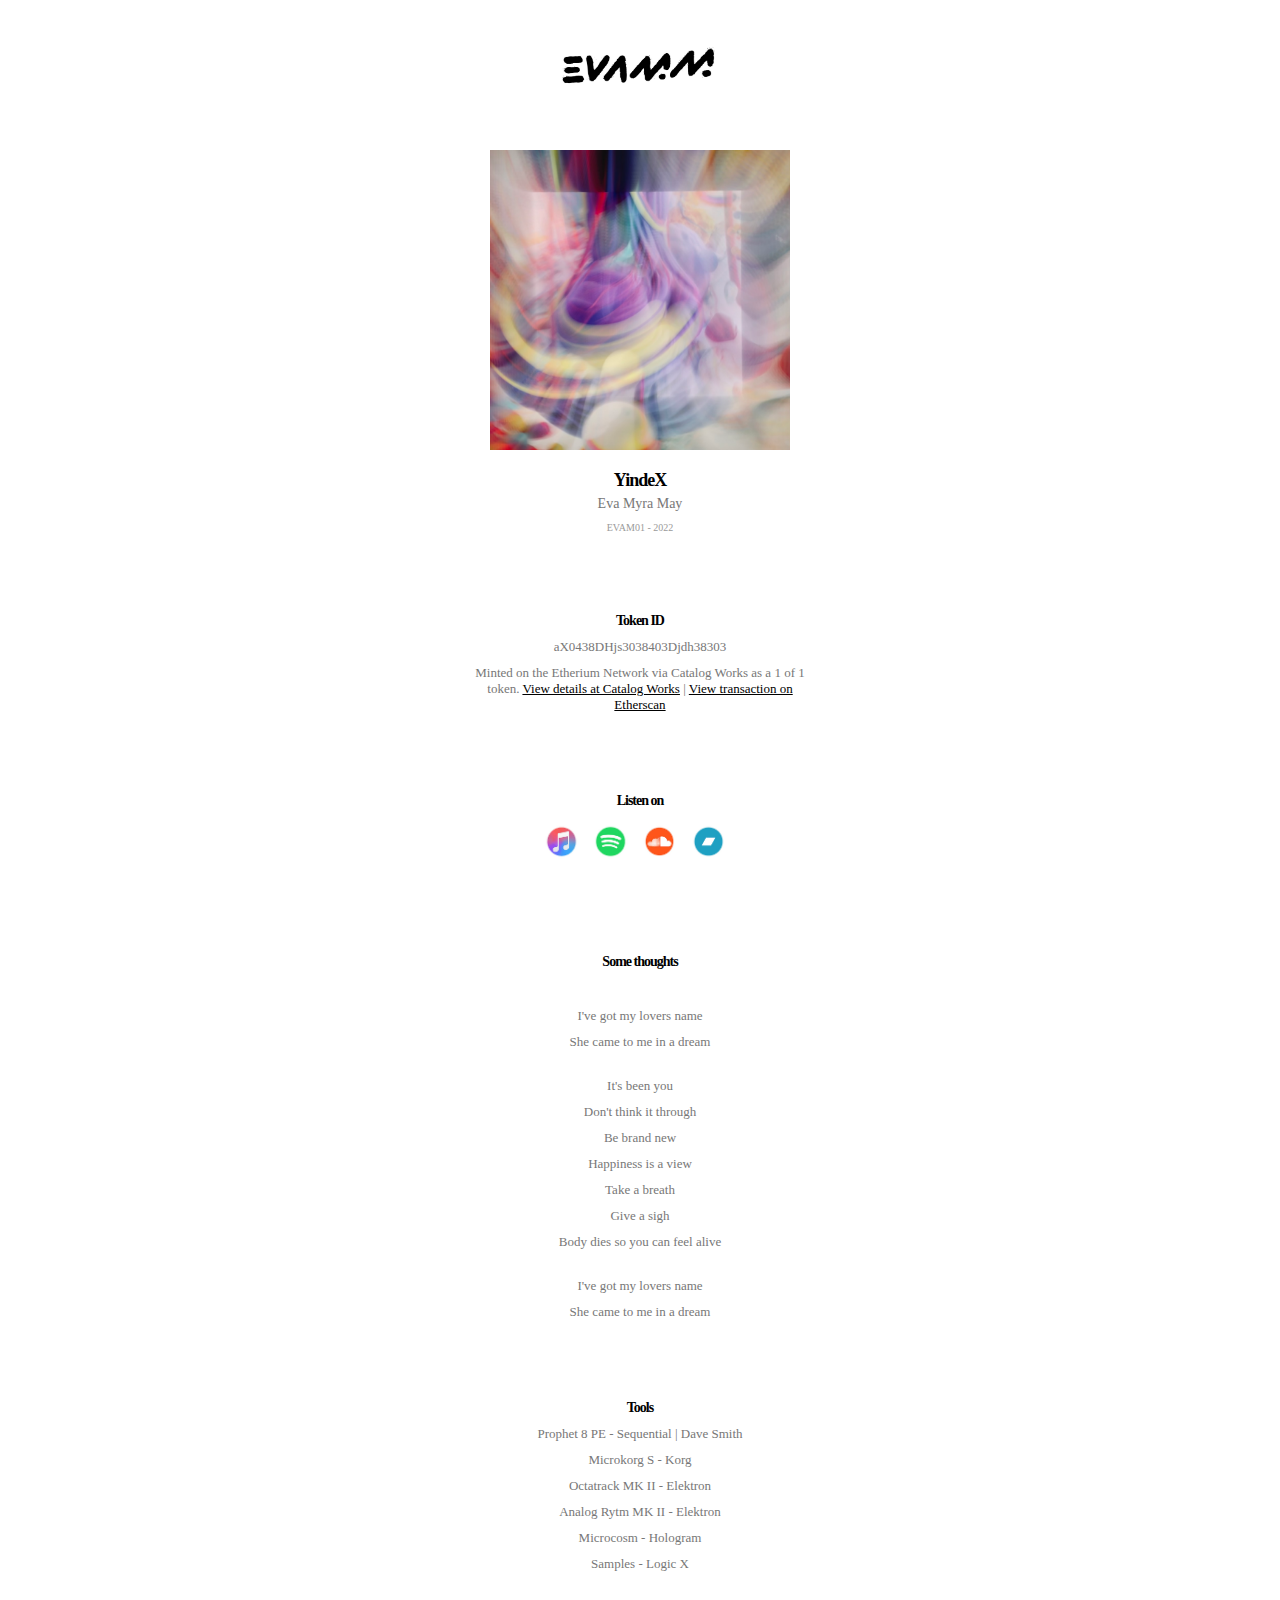
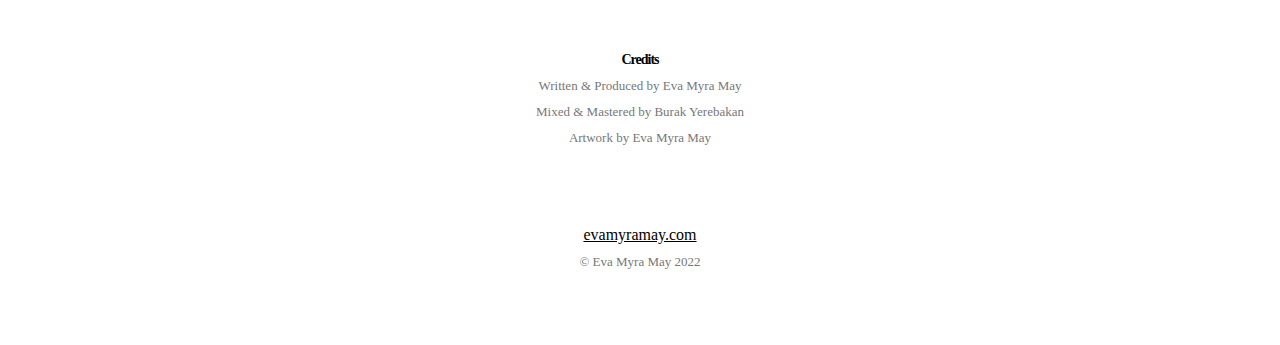
==== YindeX/index.html @ 7f6bcb9b "moving around folders for github" ====
<html lang="en">
  <head>
    <meta name="viewport" content="width=device-width, initial-scale=1" />
    <title>Eva Myra May</title>
    <meta charset="UTF-8">
    <meta name="description" content="YindeX" />
    <meta property="fb:app_id" content="966242223397117" />
    <meta property="og:url" content="http://evamyramay.com" />
    <meta property="og:type" content="website" />
    <meta property="og:title" content="Eva Myra May" />
    <meta property="og:description" content="YindeX" />
    <meta property="og:image" content="http://evamyramay.com/images/YindeX_photo.jpg" />
    <link rel="shortcut icon" href="http://evamyramay.com/favicon.ico" type="image/x-icon" />
    <link rel="stylesheet" type="text/css" href="stylesheet.css">
    <link href="https://fonts.googleapis.com/css?family=Source+Sans+Pro:300,600&display=swap" rel="stylesheet">
    <script src="https://ajax.googleapis.com/ajax/libs/jquery/3.1.0/jquery.min.js"></script>
    <script type="text/javascript" src="script.js"></script>
  </head>
  <body>

    <div id="main_content">
      <a class="logo" href="http://evamyramay.com"> Eva Myra May </a>
      <div id="bio">
        <div class="section">
          <div class="song_image">
            <img src="YindeX.jpg"></img>
          </div>
          <h1 class="song_title"> YindeX</h1>
          <h3> Eva Myra May </h3>
          <p class="date"> EVAM01 - 2022 </p>
        </div>
        <div class="section">
          <h1 class="subheader"> Token ID</h1>
          <p> aX0438DHjs3038403Djdh38303 </p>
          <p> Minted on the Etherium Network via Catalog Works as a 1 of 1 token.
          <a class="catalog" href="/">View details at Catalog Works</a> |
          <a class="catalog" href="/">View transaction on Etherscan</a>
        </div>
        <div class="section social_links">
          <h1 class="subheader"> Listen on </h1>
          <a class="apple" href="/">Apple Music</a>
          <a class="spotify" href="/">Spotify</a>
          <a class="soundcloud" href="/">Soundcloud</a>
          <a class="bandcamp" href="/">Bandcamp</a>
        </div>
        <div class="section">
          <h1 class="subheader"> Some thoughts </h1>
          <br/>
          <p> I've got my lovers name </p>
          <p> She came to me in a dream </p>
          <br/>
          <p> It's been you </p>
          <p> Don't think it through </p>
          <p> Be brand new </p>
          <p> Happiness is a view </p>
          <p> Take a breath </p>
          <p> Give a sigh </p>
          <p> Body dies so you can feel alive </p>
          <br/>
          <p> I've got my lovers name </p>
          <p> She came to me in a dream </p>
        </div>
        <div class="section">
          <h1 class="subheader">Tools</h1>
          <p>Prophet 8 PE - Sequential | Dave Smith</p>
          <p>Microkorg S - Korg</p>
          <p>Octatrack MK II - Elektron</p>
          <p>Analog Rytm MK II - Elektron</p>
          <p>Microcosm - Hologram</p>
          <p>Samples - Logic X</p>
        </div>
        <div class="section">
          <h1 class="subheader"> Credits </h1>
          <p> Written & Produced by Eva Myra May </p>
          <p> Mixed & Mastered by Burak Yerebakan </p>
          <p> Artwork by Eva Myra May </p>
        </div>
      </div>

      <div id="footer">
        <a href="https://www.evamyramay.com">evamyramay.com</a>
        <p class="tiny">&copy; Eva Myra May 2022</p>
      </div>
    </div>

  </body>

</html>
---- YindeX/stylesheet.css ----
* {
  margin: 0;
  padding: 0;
}
.clickable {
  cursor: pointer;
  cursor: hand;
}
a {
  color: #000;
  text-decoration: underline;
}
a:hover {
  color: #000;
  text-decoration: none;
}
body {
  background-color: #ffffff;
  color: #000;
  font-family: Times;
  font-weight: 300;
  text-rendering: optimizeLegibility;
  font-smooth: always;
  font-smoothing: antialiased;
  -moz-font-smoothing: antialiased;
  -webkit-font-smoothing: antialiased;
  -webkit-font-smoothing: subpixel-antialiased;
}


#main_content {
  margin: 0 auto 50px;
  padding: 0 25px 25px;
  max-width: 350px;

}
.video-container {margin-bottom:10px; position: relative; padding-bottom: 56.25%; padding-top: 30px; height: 0; overflow: hidden; }

.video-container iframe, .video-container object, .video-container embed { position: absolute; top: 0; left: 0; width: 100%; height: 100%; }

#bio {
  margin: 50px auto;
  text-align: center;
}


div.social_links a {
  margin: 5px auto;
  display: inline-block;
  text-indent: -9999px;
  background-size: 35px;
  background-repeat: no-repeat;
  height: 45px;
  width: 45px;
}
a.apple {
  background-image: url("images/social_logos/apple.jpg");
}
a.spotify {
  background-image: url("images/social_logos/spotify.jpg");
}
a.soundcloud {
  background-image: url("images/social_logos/soundcloud.jpg");
}
a.bandcamp{
  background-image: url("images/social_logos/bandcamp.jpg");
}

h1 {
  font-size: 18px;
  letter-spacing: -1px;
  width: 250px;
  margin: 20px auto 40px;
}
h1.subheader {
  font-size: 14px;
  margin-bottom: 10px;
}
h1.song_title {
  margin-bottom: 5px;
}
h3 {
  margin-top: 0;
  font-size: 14px;
  color: #777777;
  font-weight: normal;
}
div#soundcloud_embed {
  width: 100%;
}
div.feature_image img {
  width: 300px;
  margin: 0 auto 5px;
}
p {
  color: #777777;
  font-size: 13px;
  margin: 10px 0 0 0;
}
p.date {
  margin-top: 10px;
  font-size: 10px;
  color: #9a9a9a;
}
p.email {
  margin: 0 0 0 0;
  font-size: 16px;
  width: 100%;
}
a.logo {
  display: block;
  text-indent: -9999px;
  max-width: 160px;
  height: 70px;
  margin: 30px auto 0;
  background-image: url("icon.jpg");
  background-size: 100%;
  background-repeat: no-repeat;
}
div.section {
  margin-bottom: 80px;
}
div#footer {
  max-width: 300px;
  margin: 0 auto;
  text-align: center;
}
div.song_image img {
  max-width: 300px;
  margin: 0 auto;
}

/* Tablet Styles */
@media all and (min-width: 768px){

}


/* Desktop Styles */
@media all and (min-width: 1090px){

}
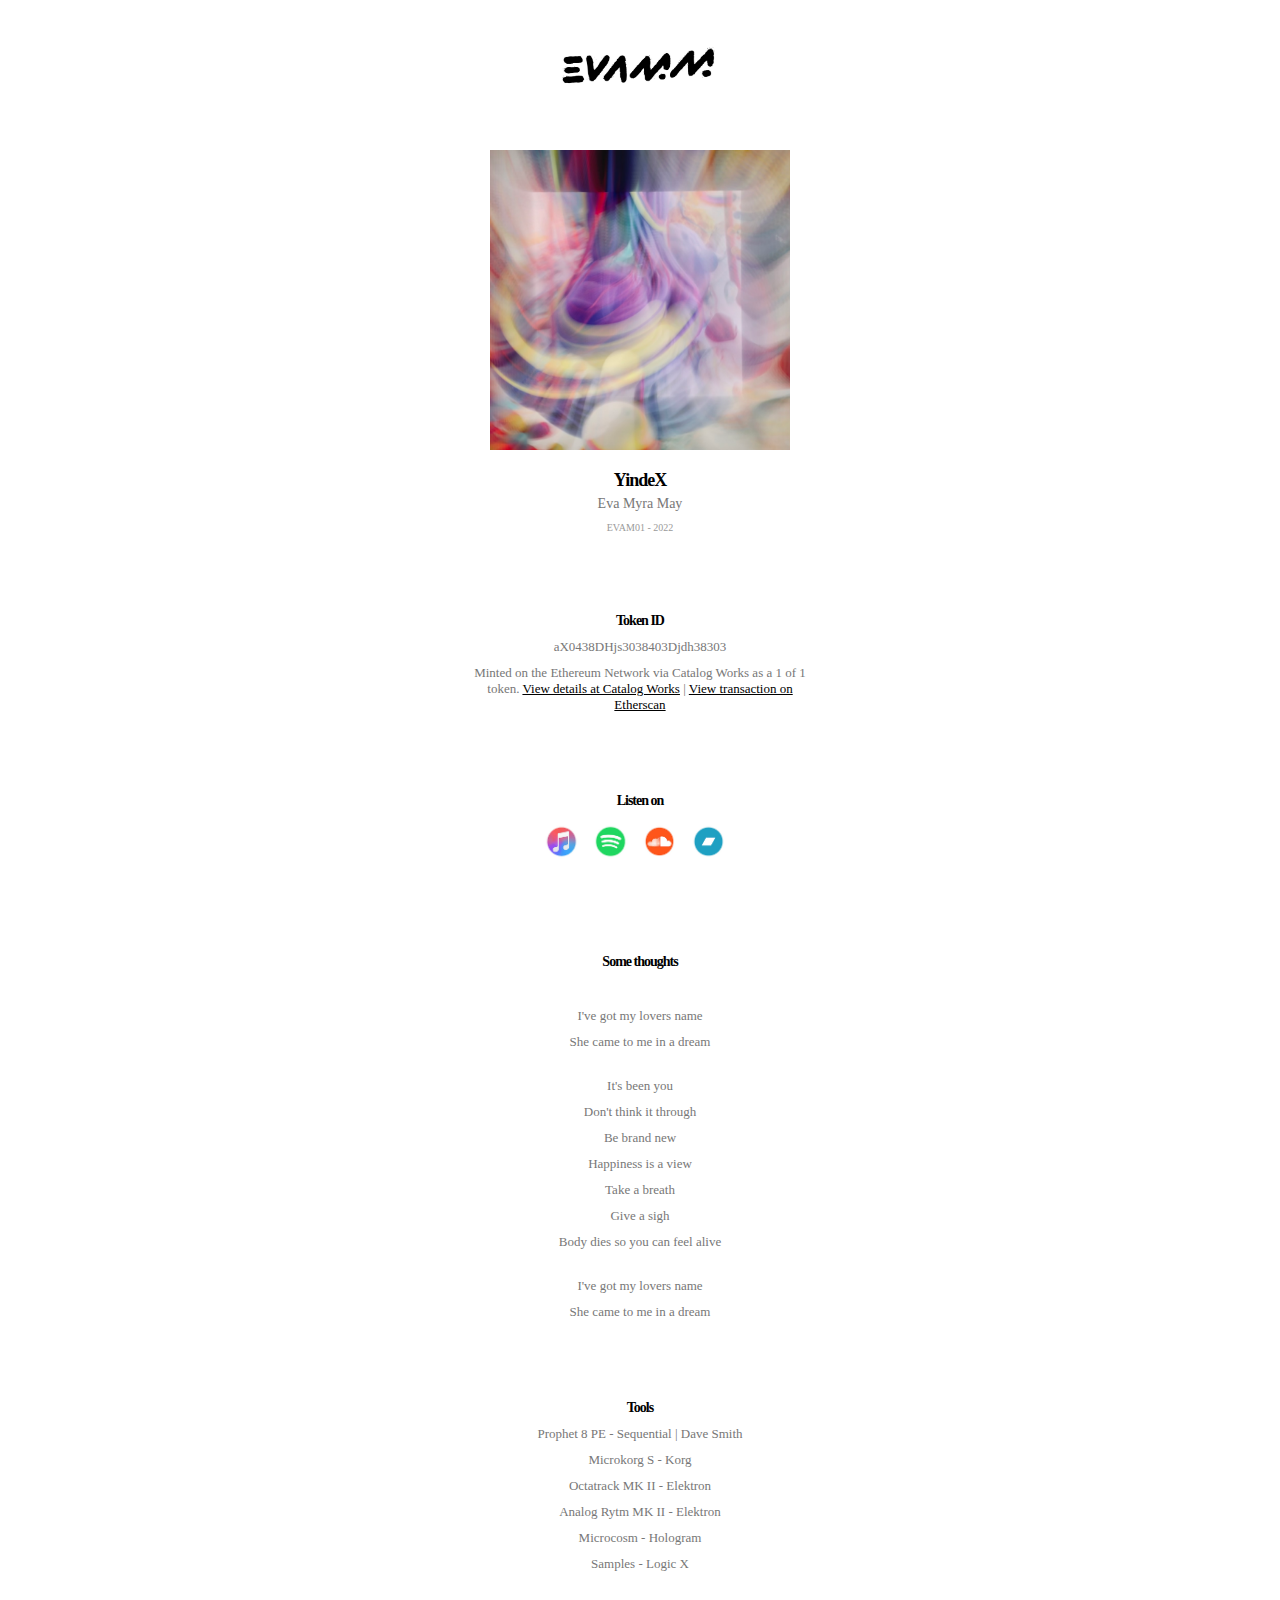
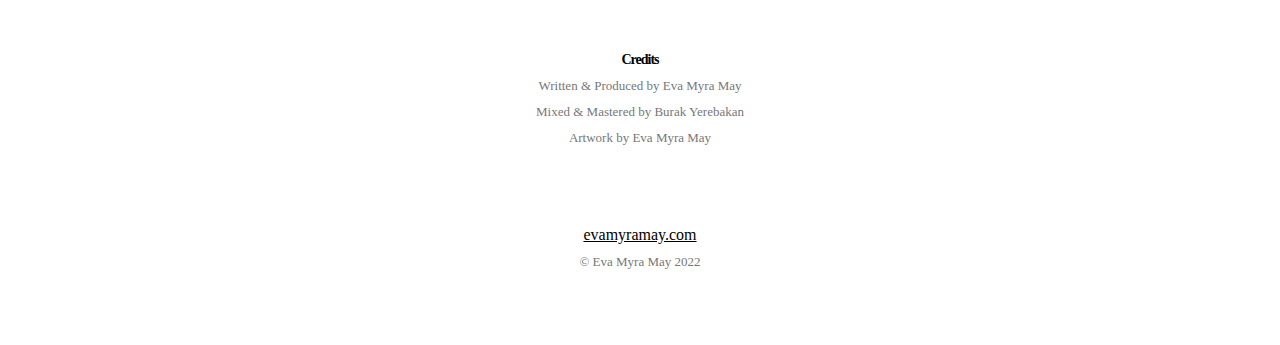
==== commit 898e8ac2: "typo fix" ====
--- a/YindeX/index.html
+++ b/YindeX/index.html
@@ -32,7 +32,7 @@
         <div class="section">
           <h1 class="subheader"> Token ID</h1>
           <p> aX0438DHjs3038403Djdh38303 </p>
-          <p> Minted on the Etherium Network via Catalog Works as a 1 of 1 token.
+          <p> Minted on the Ethereum Network via Catalog Works as a 1 of 1 token.
           <a class="catalog" href="/">View details at Catalog Works</a> |
           <a class="catalog" href="/">View transaction on Etherscan</a>
         </div>
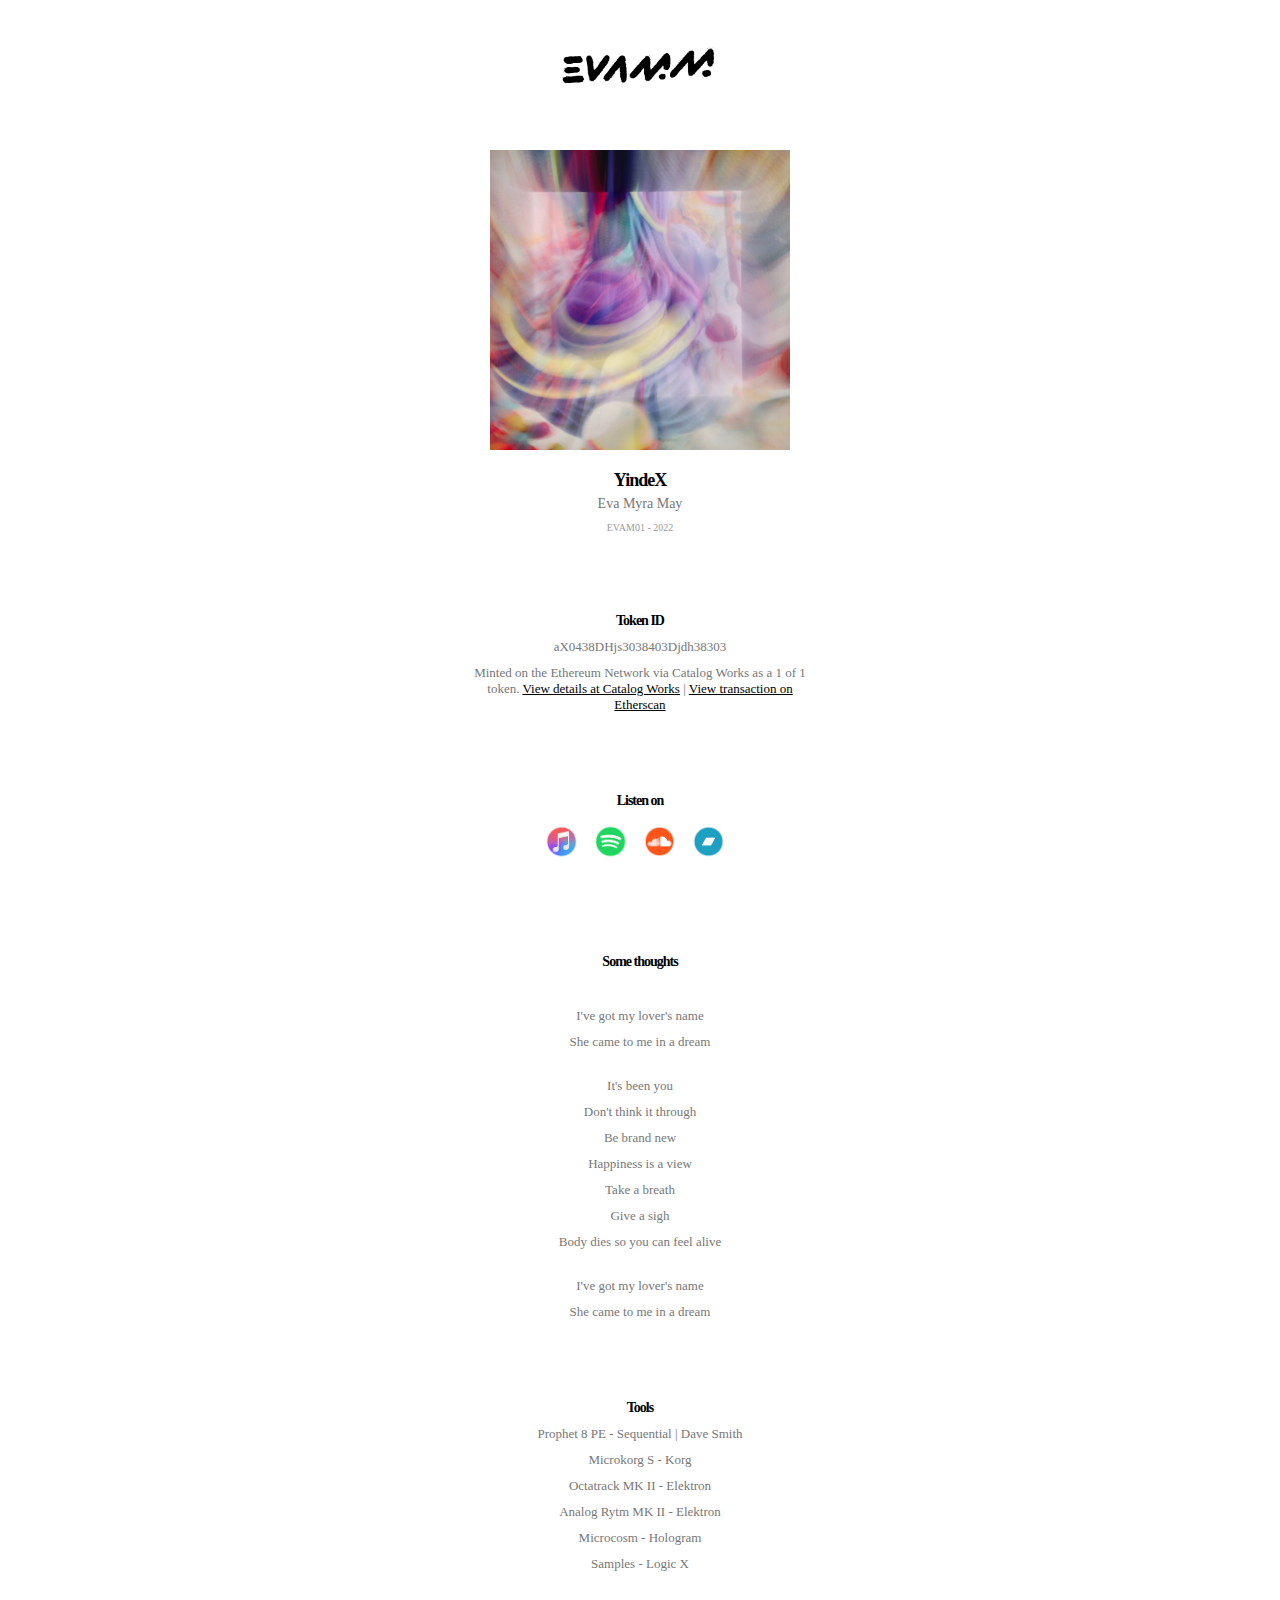
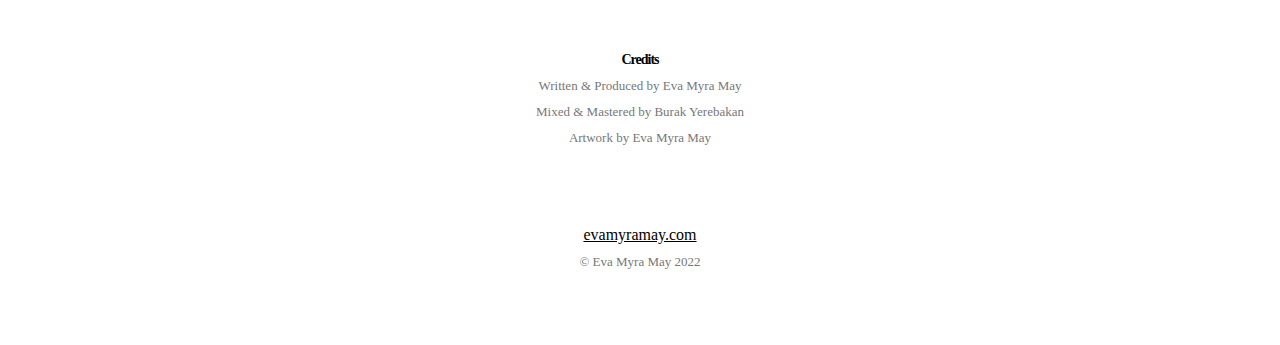
==== commit ec8331c8: "typos" ====
--- a/YindeX/index.html
+++ b/YindeX/index.html
@@ -46,7 +46,7 @@
         <div class="section">
           <h1 class="subheader"> Some thoughts </h1>
           <br/>
-          <p> I've got my lovers name </p>
+          <p> I've got my lover's name </p>
           <p> She came to me in a dream </p>
           <br/>
           <p> It's been you </p>
@@ -57,7 +57,7 @@
           <p> Give a sigh </p>
           <p> Body dies so you can feel alive </p>
           <br/>
-          <p> I've got my lovers name </p>
+          <p> I've got my lover's name </p>
           <p> She came to me in a dream </p>
         </div>
         <div class="section">
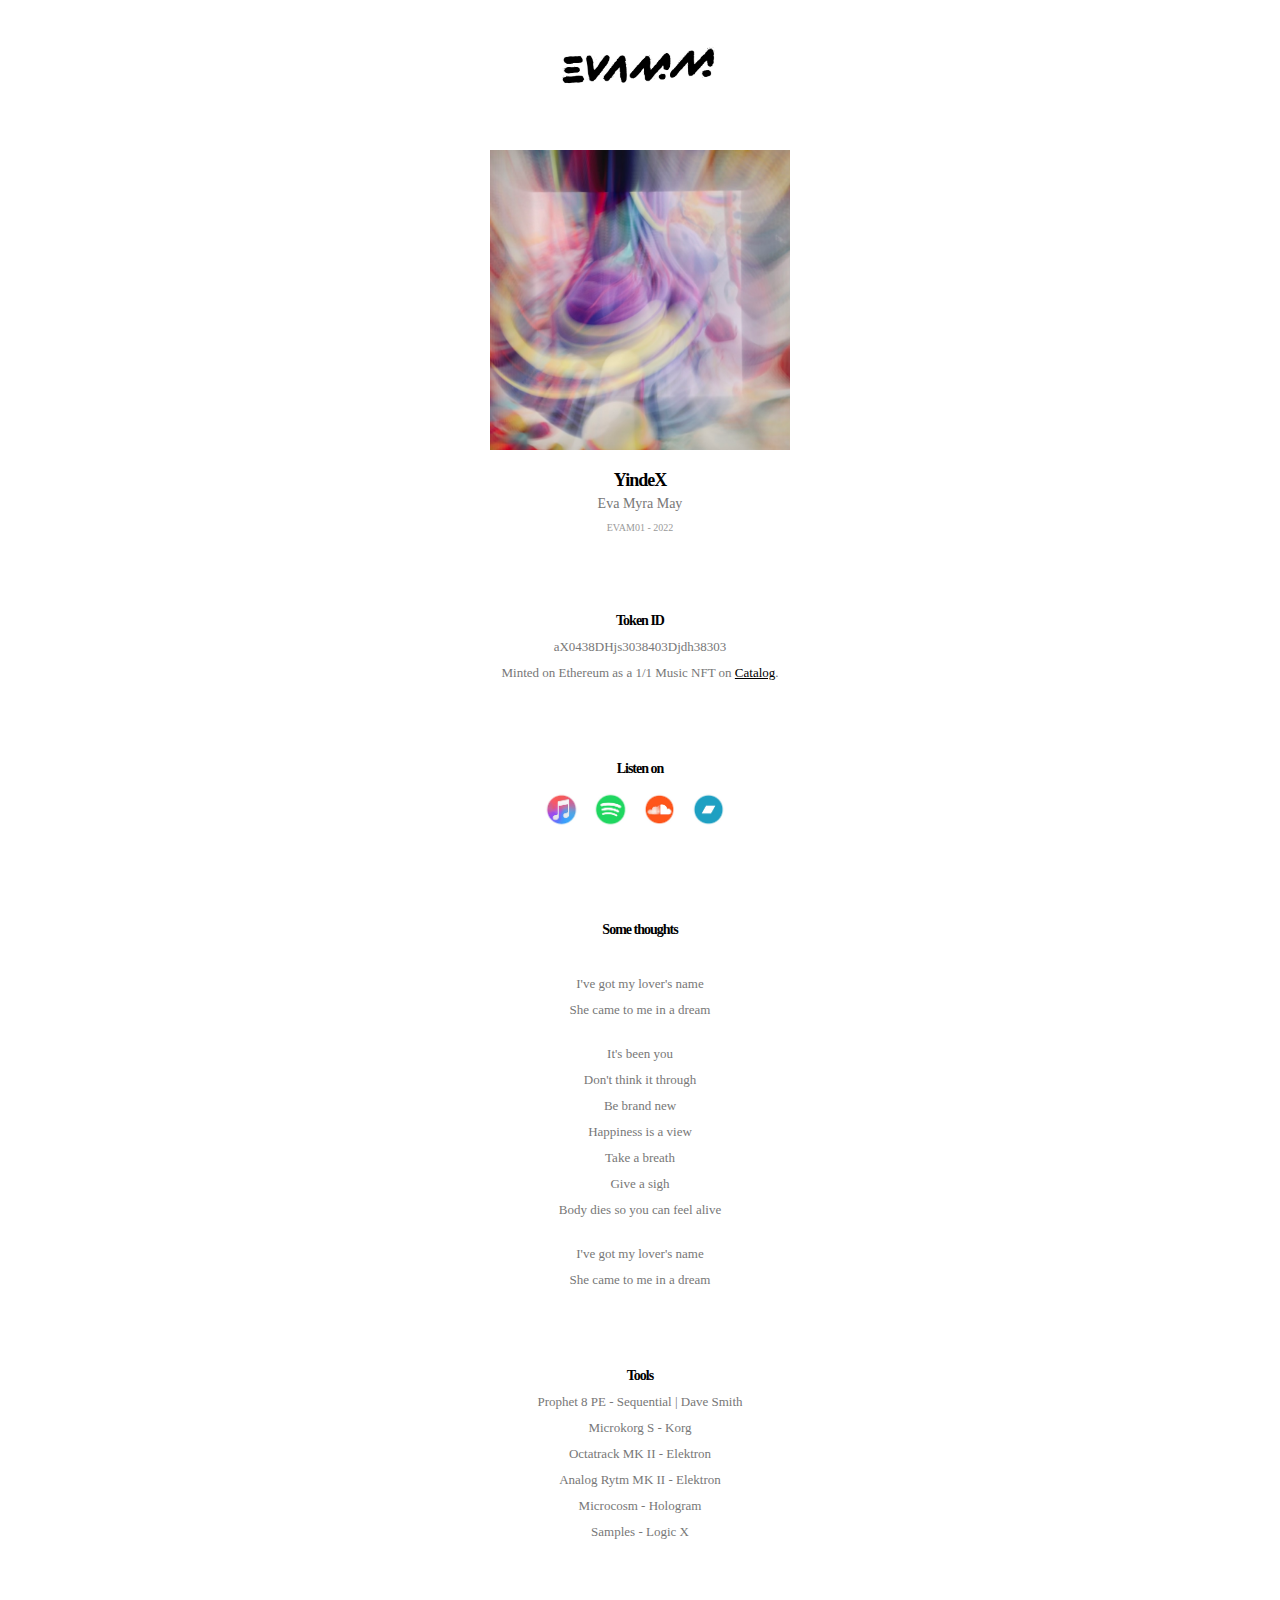
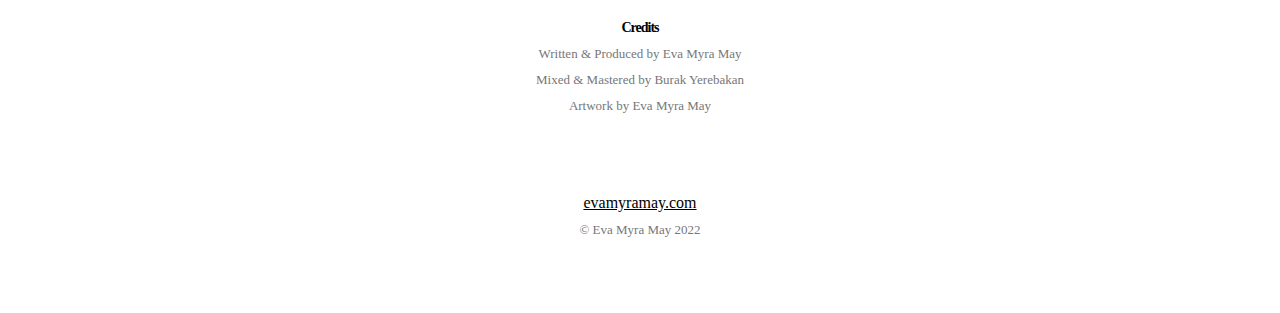
==== commit 561c1545: "copy changes" ====
--- a/YindeX/index.html
+++ b/YindeX/index.html
@@ -32,9 +32,7 @@
         <div class="section">
           <h1 class="subheader"> Token ID</h1>
           <p> aX0438DHjs3038403Djdh38303 </p>
-          <p> Minted on the Ethereum Network via Catalog Works as a 1 of 1 token.
-          <a class="catalog" href="/">View details at Catalog Works</a> |
-          <a class="catalog" href="/">View transaction on Etherscan</a>
+          <p> Minted on Ethereum as a 1/1 Music NFT on <a href="/">Catalog</a>.</p>
         </div>
         <div class="section social_links">
           <h1 class="subheader"> Listen on </h1>
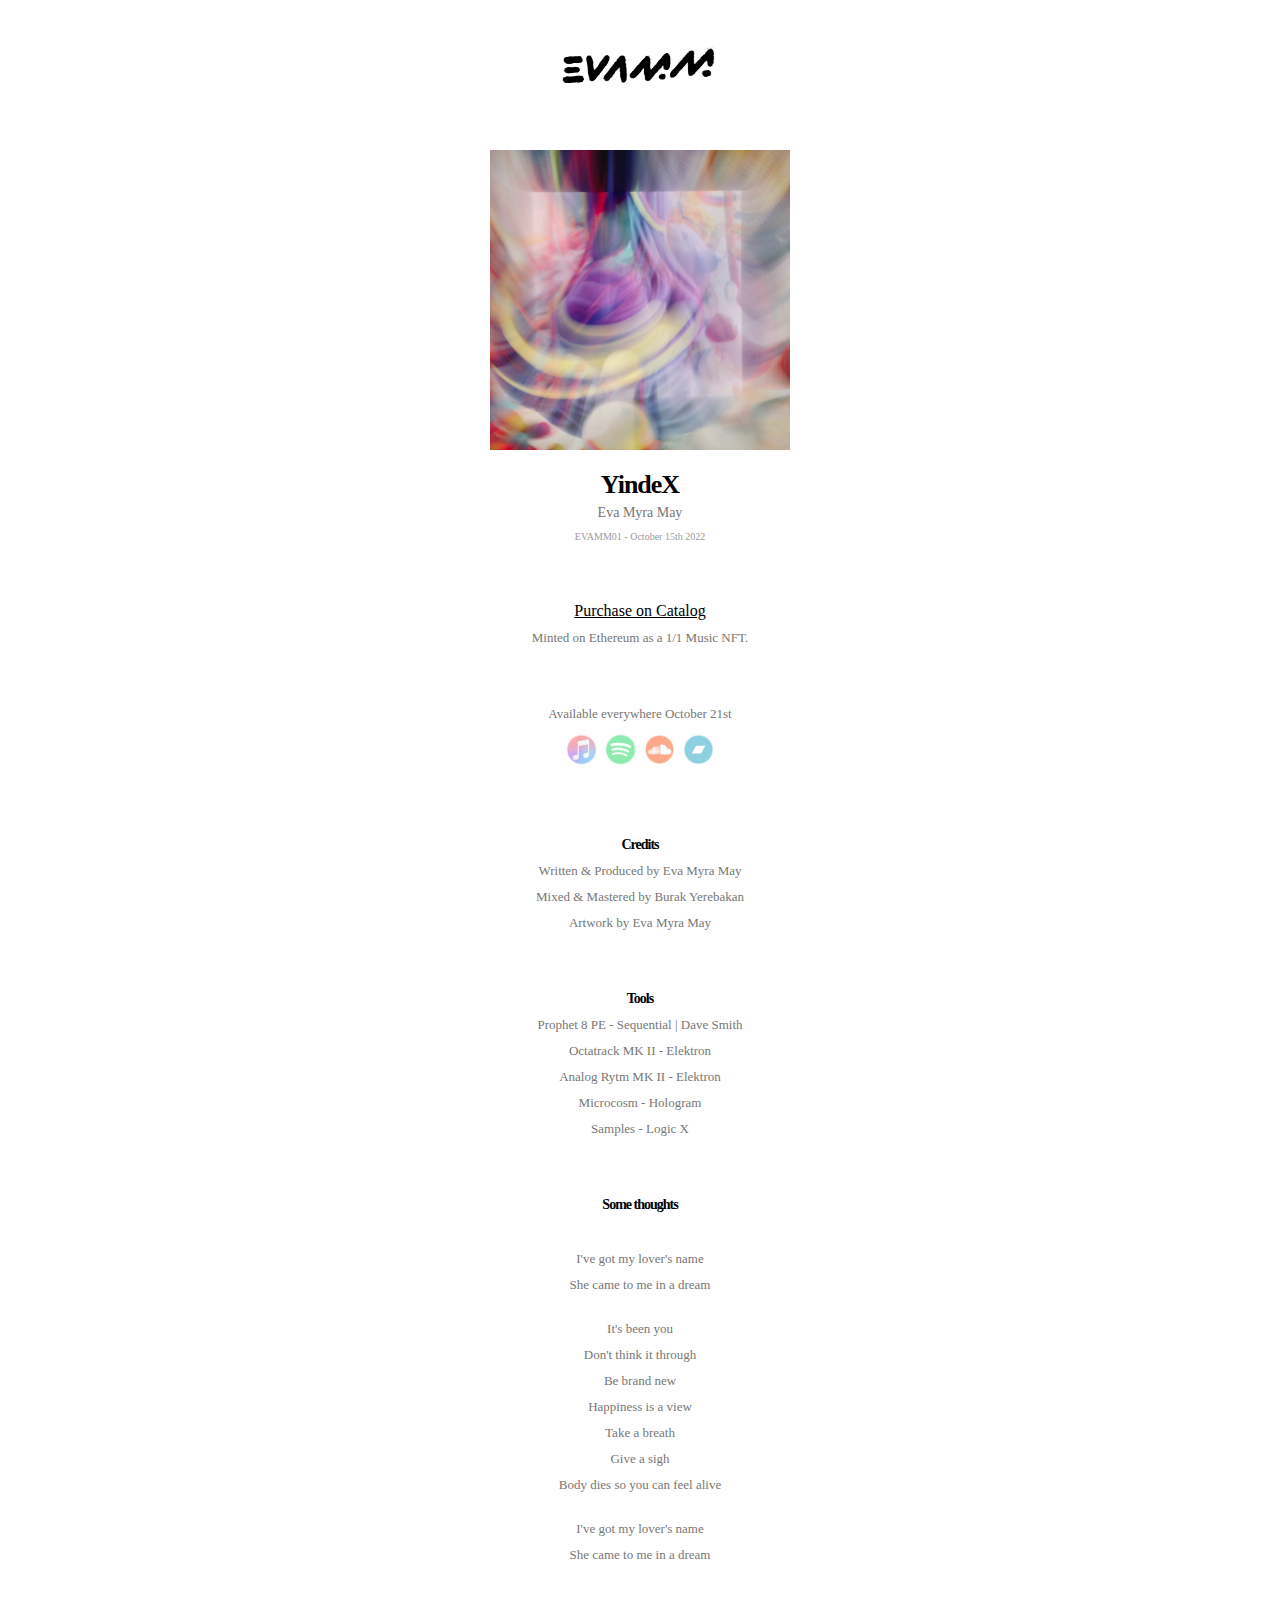
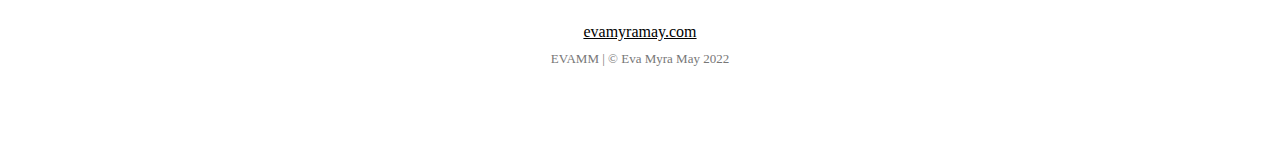
==== commit 5541260a: "releasing new website" ====
--- a/YindeX/index.html
+++ b/YindeX/index.html
@@ -27,19 +27,32 @@
           </div>
           <h1 class="song_title"> YindeX</h1>
           <h3> Eva Myra May </h3>
-          <p class="date"> EVAM01 - 2022 </p>
+          <p class="date"> EVAMM01 - October 15th 2022 </p>
         </div>
         <div class="section">
-          <h1 class="subheader"> Token ID</h1>
-          <p> aX0438DHjs3038403Djdh38303 </p>
-          <p> Minted on Ethereum as a 1/1 Music NFT on <a href="/">Catalog</a>.</p>
+          <a class="button" href="https://beta.catalog.works/evamyramay"> Purchase on Catalog </a>
+          <p> Minted on Ethereum as a 1/1 Music NFT.</p>
         </div>
         <div class="section social_links">
-          <h1 class="subheader"> Listen on </h1>
+          <p> Available everywhere October 21st </p>
           <a class="apple" href="/">Apple Music</a>
           <a class="spotify" href="/">Spotify</a>
           <a class="soundcloud" href="/">Soundcloud</a>
           <a class="bandcamp" href="/">Bandcamp</a>
+        </div>
+        <div class="section">
+          <h1 class="subheader"> Credits </h1>
+          <p> Written & Produced by Eva Myra May </p>
+          <p> Mixed & Mastered by Burak Yerebakan </p>
+          <p> Artwork by Eva Myra May </p>
+        </div>
+        <div class="section">
+          <h1 class="subheader">Tools</h1>
+          <p>Prophet 8 PE - Sequential | Dave Smith</p>
+          <p>Octatrack MK II - Elektron</p>
+          <p>Analog Rytm MK II - Elektron</p>
+          <p>Microcosm - Hologram</p>
+          <p>Samples - Logic X</p>
         </div>
         <div class="section">
           <h1 class="subheader"> Some thoughts </h1>
@@ -58,26 +71,11 @@
           <p> I've got my lover's name </p>
           <p> She came to me in a dream </p>
         </div>
-        <div class="section">
-          <h1 class="subheader">Tools</h1>
-          <p>Prophet 8 PE - Sequential | Dave Smith</p>
-          <p>Microkorg S - Korg</p>
-          <p>Octatrack MK II - Elektron</p>
-          <p>Analog Rytm MK II - Elektron</p>
-          <p>Microcosm - Hologram</p>
-          <p>Samples - Logic X</p>
-        </div>
-        <div class="section">
-          <h1 class="subheader"> Credits </h1>
-          <p> Written & Produced by Eva Myra May </p>
-          <p> Mixed & Mastered by Burak Yerebakan </p>
-          <p> Artwork by Eva Myra May </p>
-        </div>
       </div>
 
       <div id="footer">
-        <a href="https://www.evamyramay.com">evamyramay.com</a>
-        <p class="tiny">&copy; Eva Myra May 2022</p>
+        <a href="/">evamyramay.com</a>
+        <p class="tiny">EVAMM | &copy; Eva Myra May 2022</p>
       </div>
     </div>
 
--- a/YindeX/stylesheet.css
+++ b/YindeX/stylesheet.css
@@ -45,13 +45,14 @@
 
 
 div.social_links a {
-  margin: 5px auto;
+  margin: 10px auto;
   display: inline-block;
   text-indent: -9999px;
   background-size: 35px;
   background-repeat: no-repeat;
-  height: 45px;
-  width: 45px;
+  height: 35px;
+  width: 35px;
+  opacity: 50%;
 }
 a.apple {
   background-image: url("images/social_logos/apple.jpg");
@@ -78,6 +79,9 @@
 }
 h1.song_title {
   margin-bottom: 5px;
+}
+h1.song_title {
+  font-size: 26px;
 }
 h3 {
   margin-top: 0;
@@ -118,7 +122,7 @@
   background-repeat: no-repeat;
 }
 div.section {
-  margin-bottom: 80px;
+  margin-bottom: 60px;
 }
 div#footer {
   max-width: 300px;
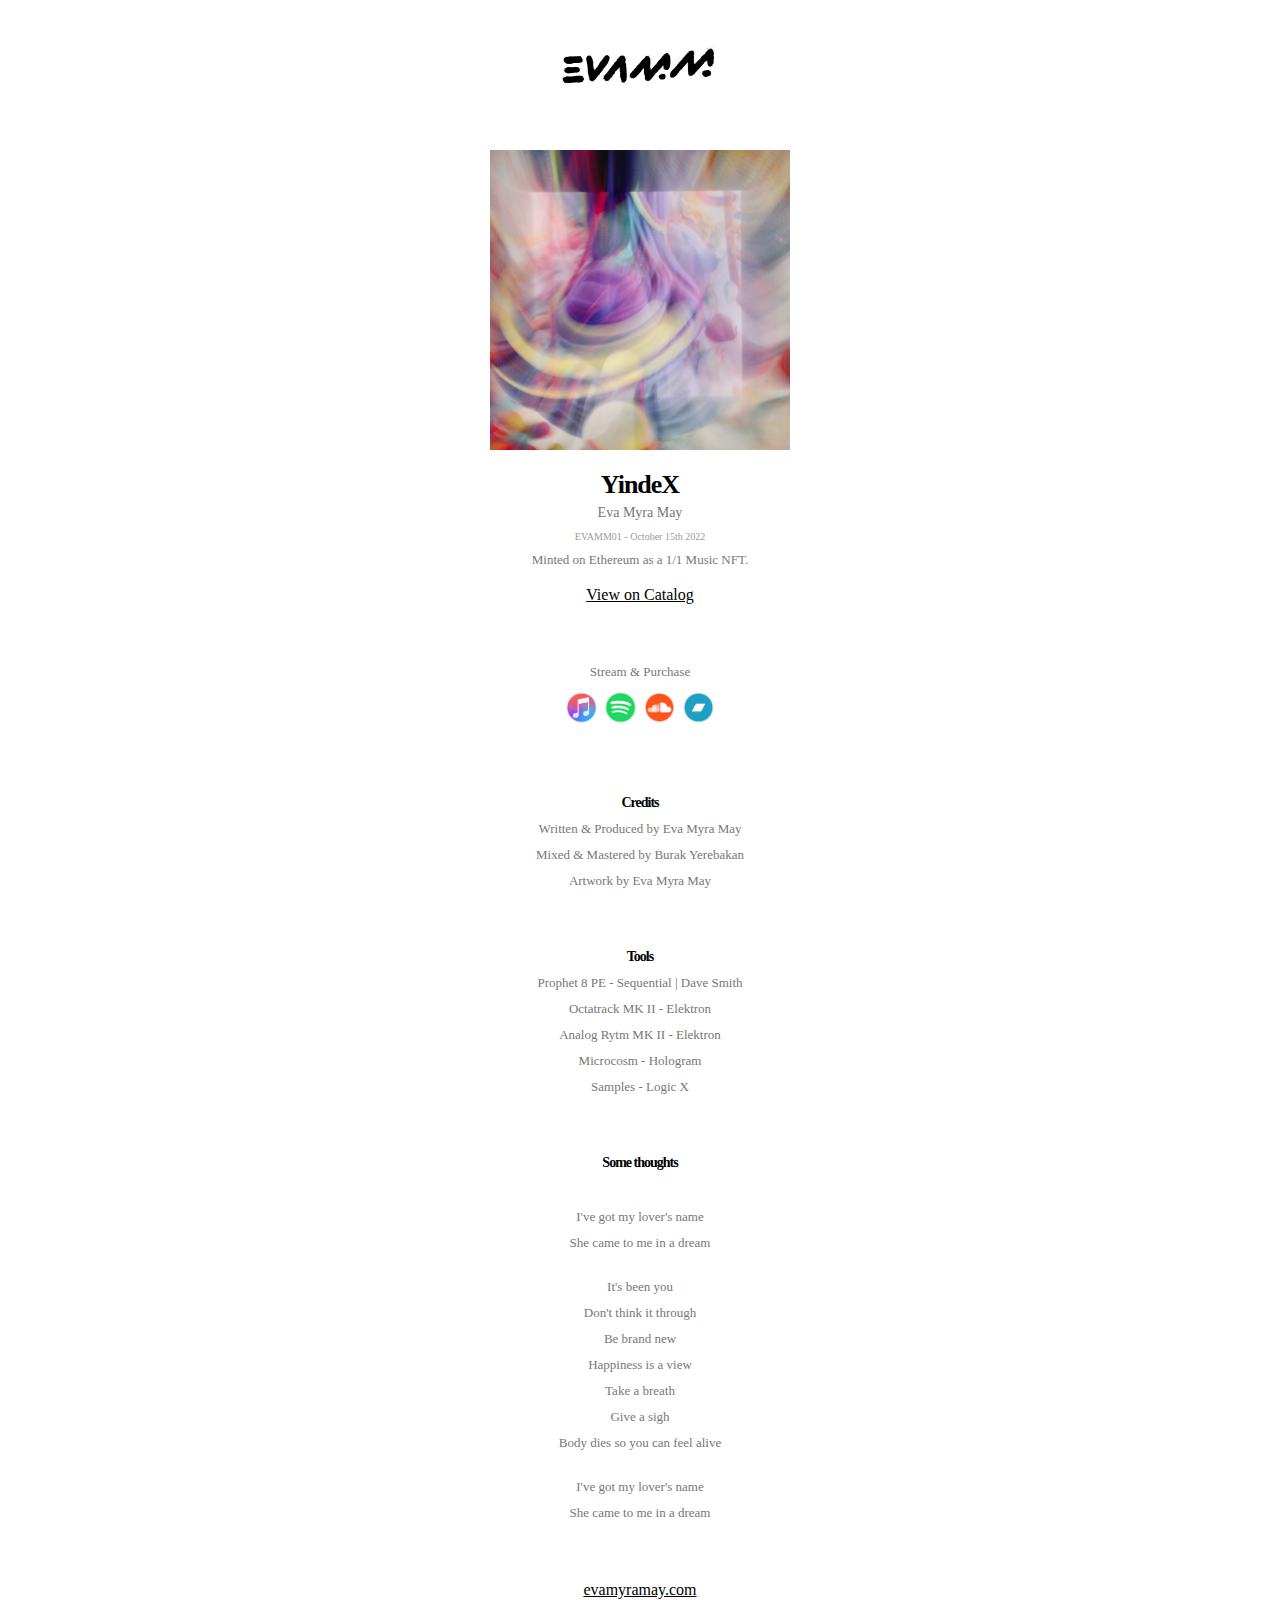
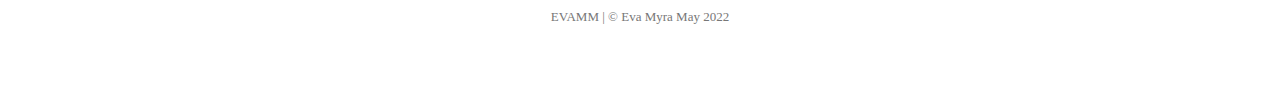
==== commit 21cb478e: "updated yindex links" ====
--- a/YindeX/index.html
+++ b/YindeX/index.html
@@ -28,17 +28,19 @@
           <h1 class="song_title"> YindeX</h1>
           <h3> Eva Myra May </h3>
           <p class="date"> EVAMM01 - October 15th 2022 </p>
+          <p> Minted on Ethereum as a 1/1 Music NFT.</p>
+          <br/>
+          <a class="button" href="https://beta.catalog.works/evamyramay/yindex"> View on Catalog </a>
         </div>
         <div class="section">
-          <a class="button" href="https://beta.catalog.works/evamyramay"> Purchase on Catalog </a>
-          <p> Minted on Ethereum as a 1/1 Music NFT.</p>
+
         </div>
         <div class="section social_links">
-          <p> Available everywhere October 21st </p>
-          <a class="apple" href="/">Apple Music</a>
-          <a class="spotify" href="/">Spotify</a>
-          <a class="soundcloud" href="/">Soundcloud</a>
-          <a class="bandcamp" href="/">Bandcamp</a>
+          <p> Stream & Purchase </p>
+          <a class="apple" href="https://music.apple.com/us/album/yindex/1649868408?i=1649868409">Apple Music</a>
+          <a class="spotify" href="https://open.spotify.com/album/4MrwkQqXGpDLt2e6omqQo9">Spotify</a>
+          <a class="soundcloud" href="https://soundcloud.com/evamyramay/yindex">Soundcloud</a>
+          <a class="bandcamp" href="https://evamyramay.bandcamp.com/track/yindex">Bandcamp</a>
         </div>
         <div class="section">
           <h1 class="subheader"> Credits </h1>
--- a/YindeX/stylesheet.css
+++ b/YindeX/stylesheet.css
@@ -52,7 +52,6 @@
   background-repeat: no-repeat;
   height: 35px;
   width: 35px;
-  opacity: 50%;
 }
 a.apple {
   background-image: url("images/social_logos/apple.jpg");
